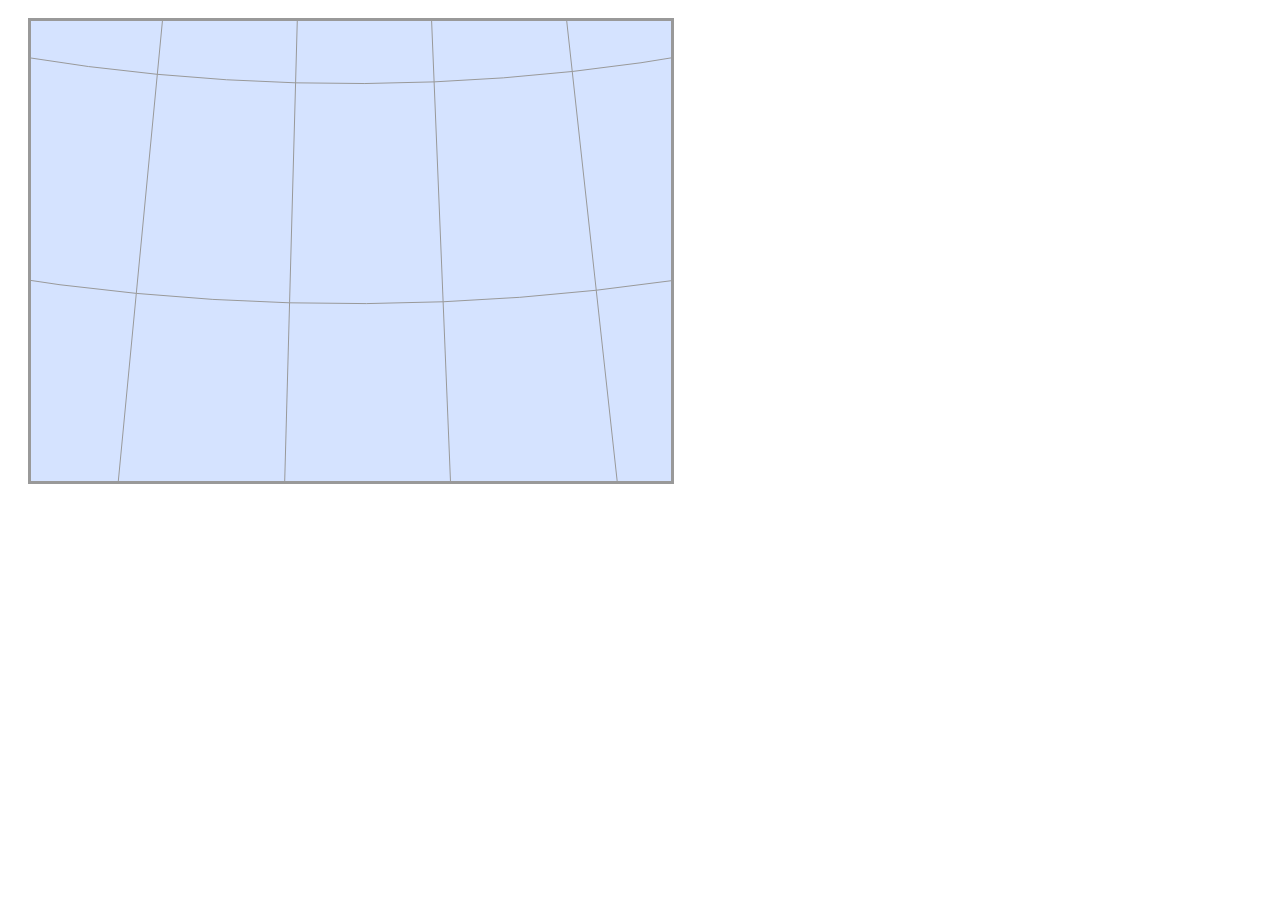
==== index.html @ 3e81c639 "Using Lab 2 demo as start" ====
<!-- Kevin Palmer, 2019 -->

<!DOCTYPE html>
<html lang="en">
	<head>
		<meta charset="utf-8">
		<meta name="viewport" content="width=device-width">
		<title>Simple D3 2018 Zillow Data Viewer</title>
		<link rel="stylesheet" href="css/style.css">
	</head>

	<body>
		<script type="text/javascript" src="lib/jquery-3.3.1.js"></script>
		<script type="text/javascript" src="lib/topojson.js"></script>
		<script type="text/javascript" src="lib/simple-statistics.min.js"></script>
		<script type="text/javascript" src="lib/d3.js"></script>
		<script type="text/javascript" src="js/main.js"></script>
	</body>
</html>
---- css/style.css ----
/* Kevin Palmer, 2019 */

.map {
    border: medium solid #999;
    margin: 10px 0 0 20px;
}

.countries {
    fill: #FFF;
    fill-opacity: 1%;
    stroke: #000;
    stroke-width: 2px;
    stroke-linecap: round;
}

.regions {

}

.gratLines {
    fill: none;
    stroke: #999;
    stroke-width: 1px;
}

.gratBackground {
    fill: #D5E3FF;
}

.chart {
    float: right;
    margin: 7px 20px 0 0;
}

.chartTitle {
    font-family: sans-serif;
    font-size: 1.5em;
    font-weight: bold;
}

.chartBackground {
    fill: rgba(128, 128, 128, .2);
}

.chartFrame {
    fill: none;
    stroke: #999;
    stroke-width: 3px;
    shape-rendering: crispEdges;
}

.axis path,
.axis line {
    fill: none;
    stroke: #999;
    stroke-width: 1px;
    shape-rendering: crispEdges;
}

.axis text {
    font-family: sans-serif;
    font-size: 0.8em;
    fill: Black;
}

.dropdown {
    position: absolute;
    top: 30px;
    left: 40px;
    z-index 10;
    font-family: sans-serif;
    font-size: 1em;
    font-weight: bold;
    padding: 2px;
    border: 1px solid #999;
    box-shadow: 2px 2px 4px #999;
}

option {
    font-weight: normal;
}

.infoLabel {
    position: absolute;
    height: 50px;
    min-width: 100px;
    color: #fff;
    background-color: #000;
    border: solid thin #fff;
    padding: 5px 10px;
    top: -75px;
}

.infoLabel h1 {
    margin: 0 20px 0 0;
    padding: 0;
    display: inline-block;
    line-height: 1em;
}
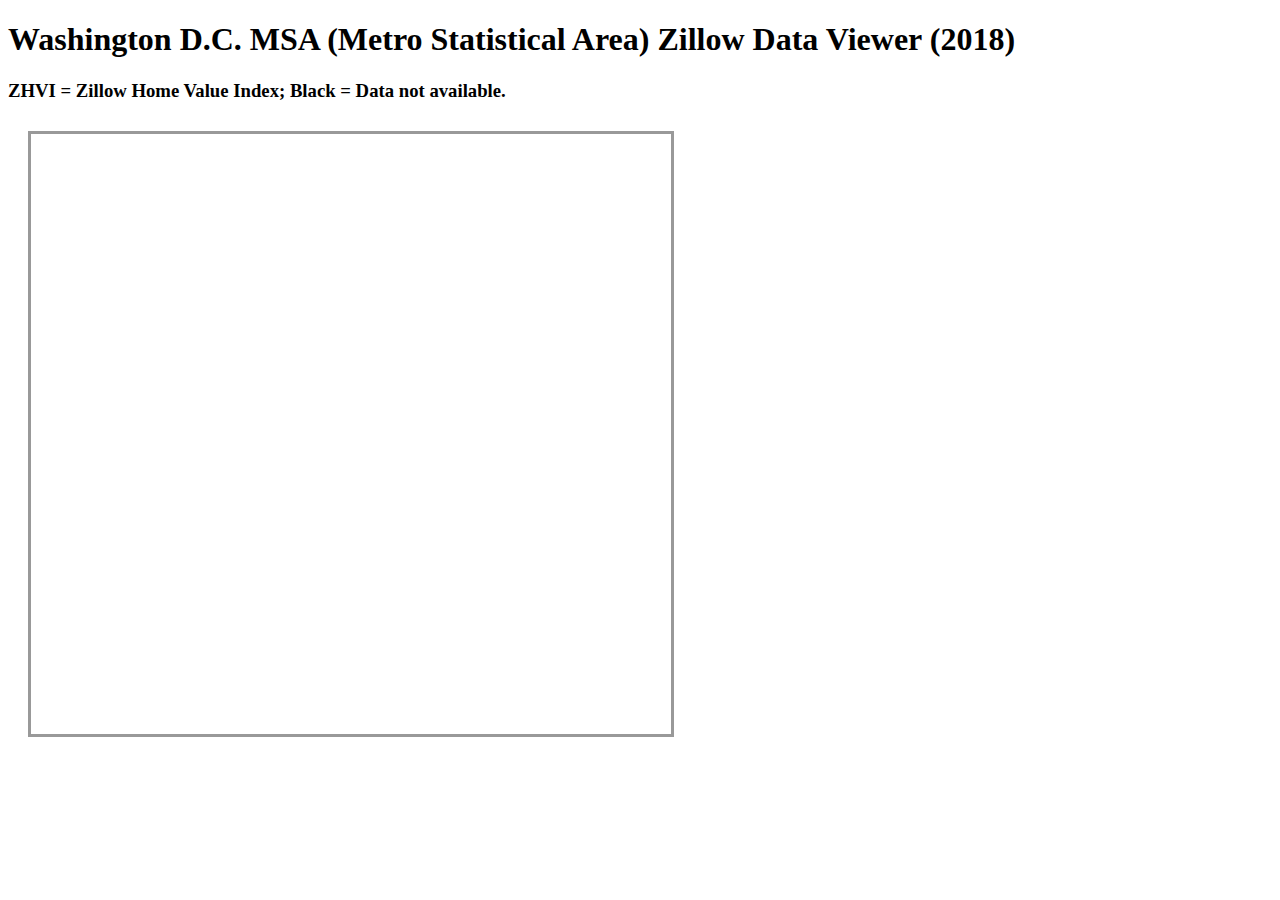
==== commit ef8c9b73: "Almost there..." ====
--- a/index.html
+++ b/index.html
@@ -5,11 +5,13 @@
 	<head>
 		<meta charset="utf-8">
 		<meta name="viewport" content="width=device-width">
-		<title>Simple D3 2018 Zillow Data Viewer</title>
+		<title>Simple D3 2018 Zillow Data Viewer (2018)</title>
 		<link rel="stylesheet" href="css/style.css">
 	</head>
 
 	<body>
+		<h1>Washington D.C. MSA (Metro Statistical Area) Zillow Data Viewer (2018)</h1>
+		<h3>ZHVI = Zillow Home Value Index; Black = Data not available.</h3>
 		<script type="text/javascript" src="lib/jquery-3.3.1.js"></script>
 		<script type="text/javascript" src="lib/topojson.js"></script>
 		<script type="text/javascript" src="lib/simple-statistics.min.js"></script>
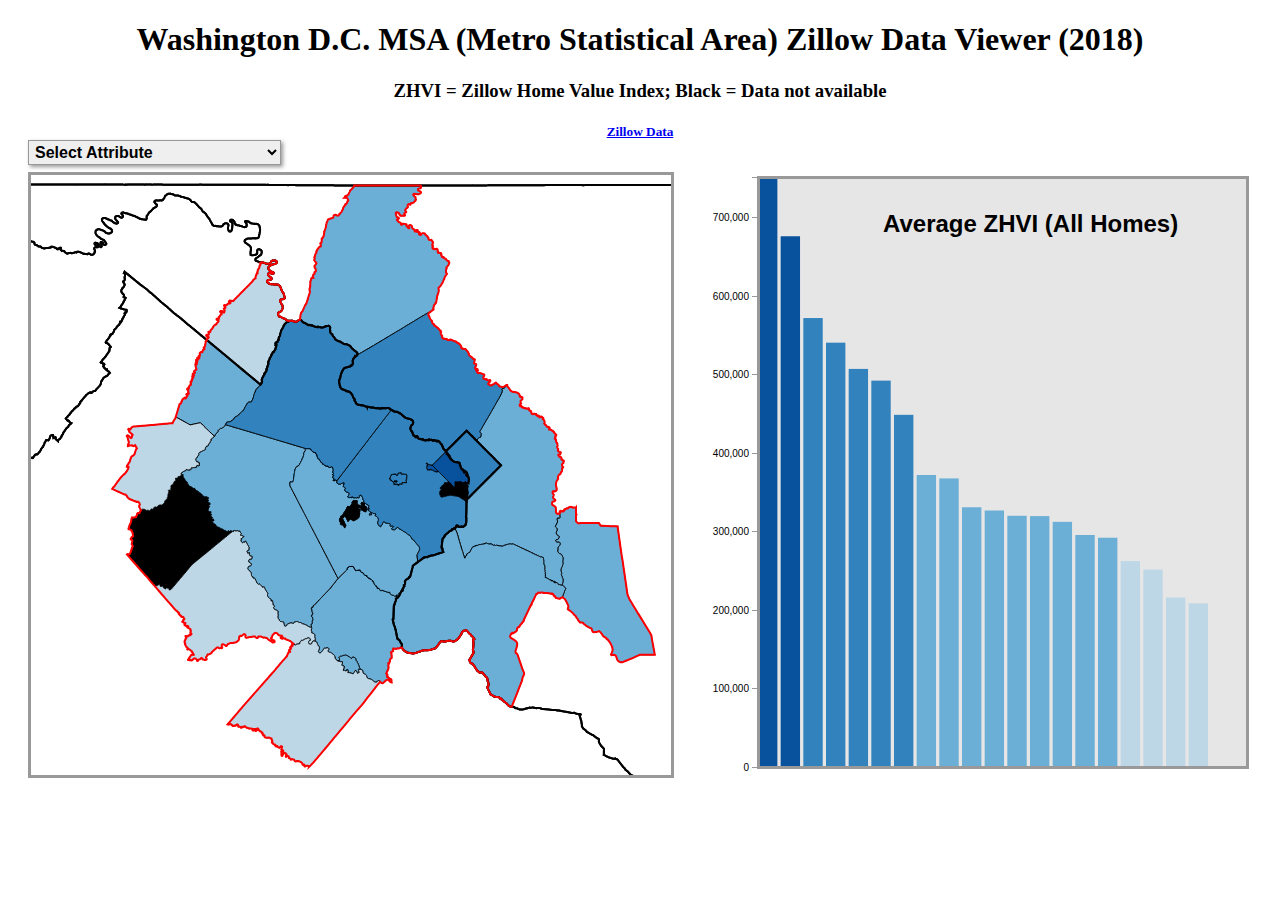
==== commit 9903a32e: "Making some mods to post to my website" ====
--- a/index.html
+++ b/index.html
@@ -11,7 +11,8 @@
 
 	<body>
 		<h1>Washington D.C. MSA (Metro Statistical Area) Zillow Data Viewer (2018)</h1>
-		<h3>ZHVI = Zillow Home Value Index; Black = Data not available.</h3>
+		<h3>ZHVI = Zillow Home Value Index; Black = Data not available</h3>
+		<h5><a href = "https://www.zillow.com/research/data/">Zillow Data</a></h5>
 		<script type="text/javascript" src="lib/jquery-3.3.1.js"></script>
 		<script type="text/javascript" src="lib/topojson.js"></script>
 		<script type="text/javascript" src="lib/simple-statistics.min.js"></script>
--- a/css/style.css
+++ b/css/style.css
@@ -1,45 +1,39 @@
 /* Kevin Palmer, 2019 */
+
+h1, h3, h5 {
+    text-align: center;
+}
 
 .map {
     border: medium solid #999;
     margin: 10px 0 0 20px;
 }
 
-.countries {
+.counties {
     fill: #FFF;
-    fill-opacity: 1%;
+    stroke: #000;
+    stroke-width: 1px;
+    stroke-linecap: round;
+}
+
+.dmvStates {
+    fill: none;
     stroke: #000;
     stroke-width: 2px;
     stroke-linecap: round;
 }
 
-.regions {
-
-}
-
-.gratLines {
+.dmvMSA {
     fill: none;
-    stroke: #999;
-    stroke-width: 1px;
-}
-
-.gratBackground {
-    fill: #D5E3FF;
+    stroke: red;
+    stroke-width: 2px;
+    stroke-linecap: round;
 }
 
 .chart {
+/*    border: medium solid #999;*/
     float: right;
-    margin: 7px 20px 0 0;
-}
-
-.chartTitle {
-    font-family: sans-serif;
-    font-size: 1.5em;
-    font-weight: bold;
-}
-
-.chartBackground {
-    fill: rgba(128, 128, 128, .2);
+    margin: 10px 20px 0 0;
 }
 
 .chartFrame {
@@ -47,6 +41,17 @@
     stroke: #999;
     stroke-width: 3px;
     shape-rendering: crispEdges;
+}
+
+.chartBackground {
+    fill: rgba(128, 128, 128, .2);
+}
+
+.chartTitle {
+    text-align: center;
+    font-family: sans-serif;
+    font-size: 1.5em;
+    font-weight: bold;
 }
 
 .axis path,
@@ -59,14 +64,14 @@
 
 .axis text {
     font-family: sans-serif;
-    font-size: 0.8em;
+    font-size: 1em;
     fill: Black;
 }
 
 .dropdown {
     position: absolute;
-    top: 30px;
-    left: 40px;
+    top: 140px;
+    left: 28px;
     z-index 10;
     font-family: sans-serif;
     font-size: 1em;
